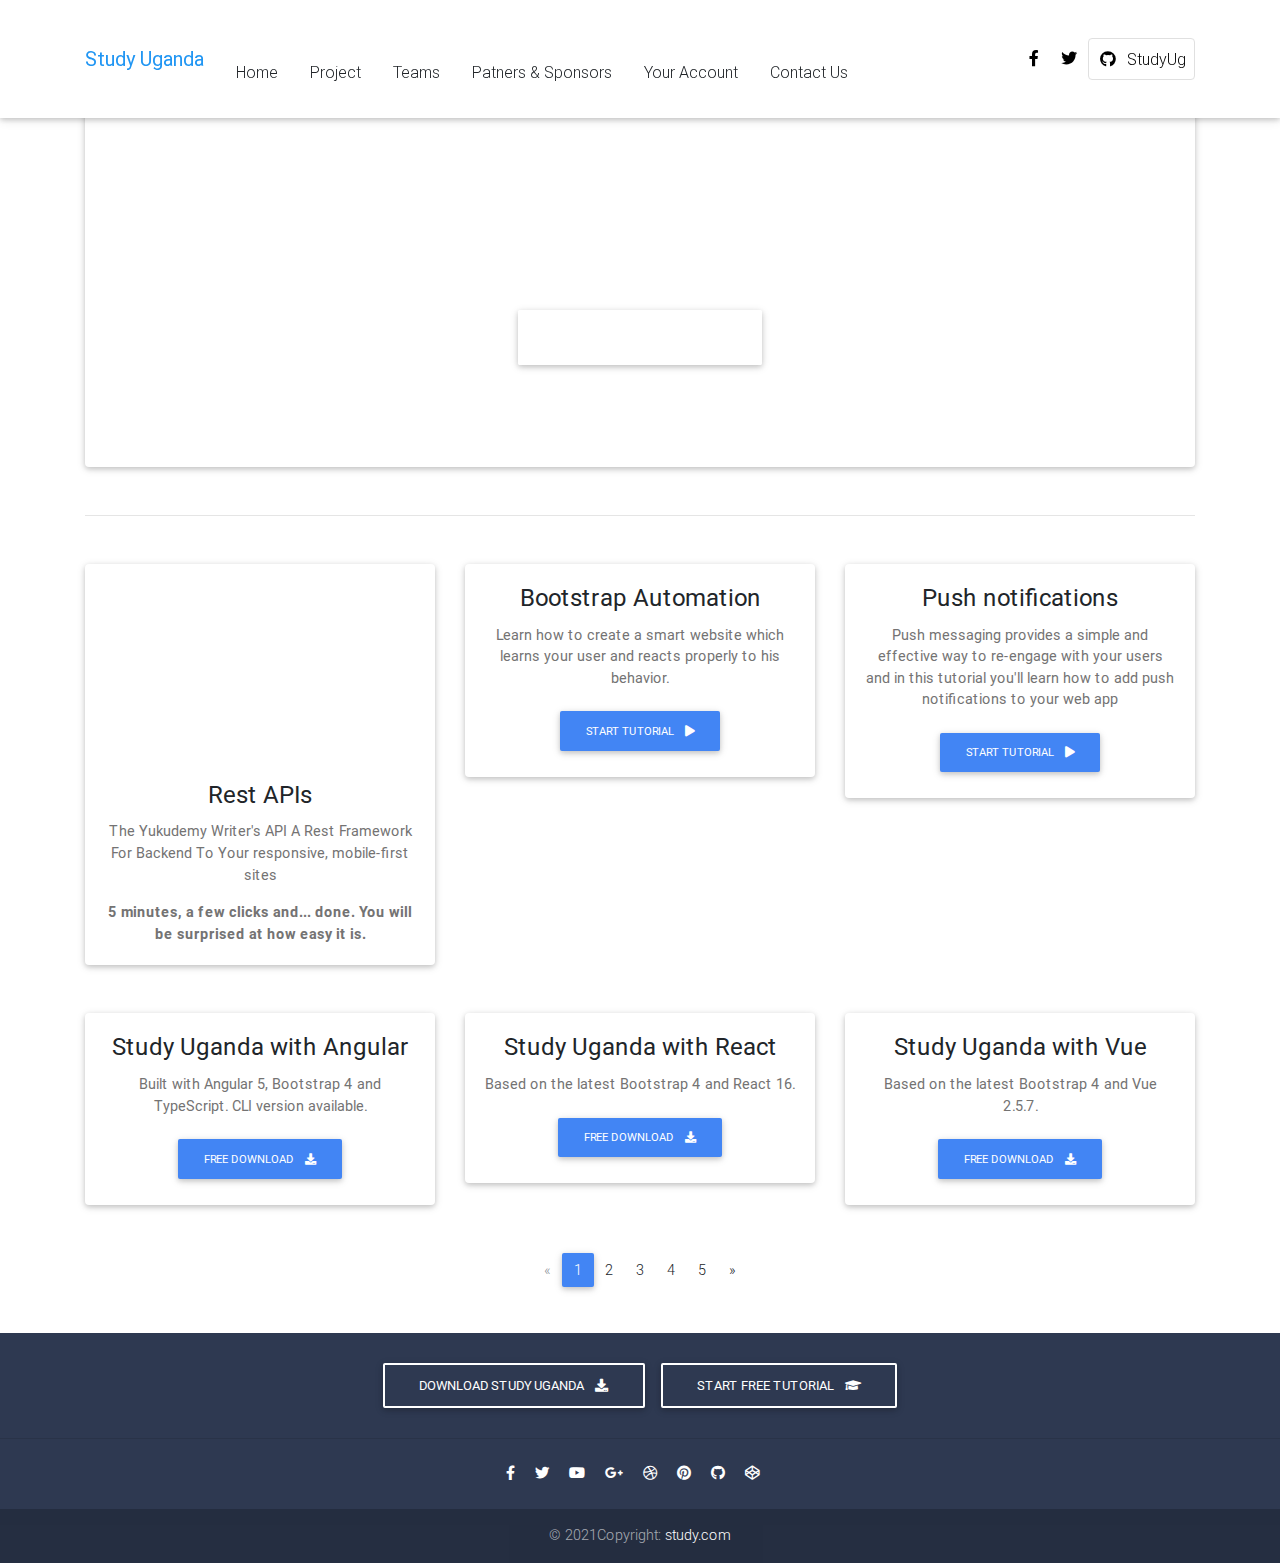
==== index/index.html @ 820b2b18 "reset the repository" ====
<!DOCTYPE html>
<html lang="en">

<head>
  <meta charset="utf-8">
  <meta name="viewport" content="width=device-width, initial-scale=1, shrink-to-fit=no">
  <meta http-equiv="x-ua-compatible" content="ie=edge">
  <title>Study Uganda| Learn By Doing..... </title>
  <!-- Font Awesome -->
  <link rel="stylesheet" href="https://use.fontawesome.com/releases/v5.11.2/css/all.css">
  <!-- Bootstrap core CSS -->
  <link href="css/bootstrap.min.css" rel="stylesheet">
  <!-- Material Design Bootstrap -->
  <link href="css/mdb.min.css" rel="stylesheet">
  <link href="css/dropdown.css"" rel="stylesheet">
  <!-- Your custom styles (optional) -->
  <link href="css/style.min.css" rel="stylesheet">
  <link rel="icon" href="img/favicon.ico" type="image/x-icon">
</head>

<body>

  <!--Main Navigation-->
  <header>

    <!-- Navbar -->
    <nav class="navbar fixed-top navbar-expand-lg navbar-light white scrolling-navbar">
      <div class="container">

        <!-- Brand -->
        <a class="navbar-brand waves-effect"  >
          <strong class="blue-text">Study Uganda</strong>
        </a>

        <!-- Collapse -->
        <button class="navbar-toggler" type="button" data-toggle="collapse" data-target="#navbarSupportedContent"
          aria-controls="navbarSupportedContent" aria-expanded="false" aria-label="Toggle navigation">
          <span class="navbar-toggler-icon"></span>
        </button>

        <!-- Links -->
        <div class="collapse navbar-collapse" id="navbarSupportedContent">

          <!-- Left -->
          <ul class="navbar-nav mr-auto">
            <li class="nav-item">
              <a class="nav-link waves-effect">
                <div class="dropdown">
                  <a class="dropbtn">Home</a>
                    <div class="dropdown-content">
                    <a href="index.html"> Go To HomePage</a>
                </div></a>
            </li>
            <li class="nav-item">
              <a class="nav-link waves-effect">
                <div class="dropdown">
                  <a class="dropbtn">Project</a>
                    <div class="dropdown-content">
                    <a href="projects.html">Attempt On-Going Projects</a>
                    <a href="projects.html">Submit A Project For Review & Funding</a>
                </div></a>
            </li>
            <li class="nav-item">
              <a class="nav-link waves-effect">
                <div class="dropdown">
                  <a class="dropbtn">Teams</a>
                    <div class="dropdown-content">
                    <a href="projects.html">Form A Team</a>
                    <a href="projects.html">Join A Team</a>
                    <a href="projects.html">Leader Boards</a>
                </div></a>
            </li>
            <li class="nav-item">
              <a class="nav-link waves-effect">
                <div class="dropdown">
                  <a class="dropbtn">Patners & Sponsors</a>
                    <div class="dropdown-content">
                    <a href="#">Patners</a>
                    <a href="#">Reviews</a>
                    <a href="#">Public Garrelly</a>
                  </div>
                </div></a>
            </li>
            <li class="nav-item">
              <a class="nav-link waves-effect">
                <div class="dropdown">
                  <a class="dropbtn">Your Account</a>
                    <div class="dropdown-content">
                    <a href="#">Sign Up</a>
                    <a href="#">Login</a>
                  </div>
                </div></a>
            </li>
            <li class="nav-item">
              <a class="nav-link waves-effect">
                <div class="dropdown">
                  <a class="dropbtn">Contact Us</a>
                  </div>
                </div></a>
            </li>
          </ul>

          <!-- Right -->
          <ul class="navbar-nav nav-flex-icons">
            <li class="nav-item">
              <a href="https://www.facebook.com/genesis.tech" class="nav-link waves-effect" >
                <i class="fab fa-facebook-f"></i>
              </a>
            </li>
            <li class="nav-item">
              <a href="https://twitter.com/olisehug?s=09" class="nav-link waves-effect" >
                <i class="fab fa-twitter"></i>
              </a>
            </li>
            <li class="nav-item">
              <a href="https://github.com/StudyUganda" class="nav-link border border-light rounded waves-effect">
                <i class="fab fa-github mr-2"></i>StudyUg
              </a>
            </li>
          </ul>

        </div>

      </div>
    </nav>
    <!-- Navbar -->

  </header>
  <!--Main Navigation-->

  <!--Main layout-->
  <main class="mt-5 pt-5">
    <div class="container">

      <!--Section: Jumbotron-->
      <section class="card wow fadeIn" style="background-image: url(https://mdbootstrap.com/img/Photos/Others/gradient1.jpg);">

        <!-- Content -->
        <div class="card-body text-white text-center py-5 px-5 my-5">

          <h1 class="mb-4">
            <strong>Be More With Study<i>Ug</i></strong>
          </h1>
          <p>
            <strong>More Than Just A brand</strong>
          </p>
          
          <a target="_blank"   class="btn btn-outline-white btn-lg">Become A Member
            <i class="fas fa-graduation-cap ml-2"></i>
          </a>

        </div>
        <!-- Content -->
      </section>
      <!--Section: Jumbotron-->

      <hr class="my-5">

      <!--Section: Cards-->
      <section class="text-center">

        <!--Grid row-->
        <div class="row mb-4 wow fadeIn">

          <!--Grid column-->
          <div class="col-lg-4 col-md-12 mb-4">

            <!--Card-->
            <div class="card">

              <!--Card image-->
              <div class="view overlay">
                <div class="embed-responsive embed-responsive-16by9 rounded-top">
                  <iframe class="embed-responsive-item" src="https://www.youtube.com/embed/kXgb3Tg9RY0" allowfullscreen></iframe>
                </div>
              </div>

              <!--Card content-->
              <div class="card-body">
                <!--Title-->
                <h4 class="card-title">Rest APIs</h4>
                <!--Text-->
                <p class="card-text"> The Yukudemy Writer's API A Rest Framework For Backend To Your
                  responsive, mobile-first sites</p>
                <p class="card-text">
                  <strong>5 minutes, a few clicks and... done. You will be surprised at how easy it is.</strong>
                </p>
              </div>

            </div>
            <!--/.Card-->

          </div>
          <!--Grid column-->

          <!--Grid column-->
          <div class="col-lg-4 col-md-6 mb-4">

            <!--Card-->
            <div class="card">

              <!--Card image-->
              <div class="view overlay">
                <img src="https://mdbootstrap.com/wp-content/uploads/2017/11/brandflow-tutorial-fb.jpg" class="card-img-top"
                  alt="">
                <a href="">
                  <div class="mask rgba-white-slight"></div>
                </a>
              </div>

              <!--Card content-->
              <div class="card-body">
                <!--Title-->
                <h4 class="card-title">Bootstrap Automation</h4>
                <!--Text-->
                <p class="card-text">Learn how to create a smart website which learns your user and reacts properly to
                  his behavior.</p>
                <a href="" 
                  class="btn btn-primary btn-md">Start tutorial
                  <i class="fas fa-play ml-2"></i>
                </a>
              </div>

            </div>
            <!--/.Card-->

          </div>
          <!--Grid column-->

          <!--Grid column-->
          <div class="col-lg-4 col-md-6 mb-4">

            <!--Card-->
            <div class="card">

              <!--Card image-->
              <div class="view overlay">
                <img src="https://mdbootstrap.com/wp-content/uploads/2018/01/push-fb.jpg" class="card-img-top" alt="">
                <a   >
                  <div class="mask rgba-white-slight"></div>
                </a>
              </div>

              <!--Card content-->
              <div class="card-body">
                <!--Title-->
                <h4 class="card-title">Push notifications</h4>
                <!--Text-->
                <p class="card-text">Push messaging provides a simple and effective way to re-engage with your users
                  and in this
                  tutorial you'll learn how to add push notifications to your web app</p>
                <a    class="btn btn-primary btn-md">Start
                  tutorial
                  <i class="fas fa-play ml-2"></i>
                </a>
              </div>

            </div>
            <!--/.Card-->

          </div>
          <!--Grid column-->

        </div>
        <!--Grid row-->

        <!--Grid row-->
        <div class="row mb-4 wow fadeIn">

          <!--Grid column-->
          <div class="col-lg-4 col-md-12 mb-4">

            <!--Card-->
            <div class="card">

              <!--Card image-->
              <div class="view overlay">
                <img src="https://mdbootstrap.com/img/Marketing/mdb-press-pack/mdb-angular.jpg" class="card-img-top"
                  alt="">
                <a  >
                  <div class="mask rgba-white-slight"></div>
                </a>
              </div>

              <!--Card content-->
              <div class="card-body">
                <!--Title-->
                <h4 class="card-title">Study Uganda with Angular</h4>
                <!--Text-->
                <p class="card-text">Built with Angular 5, Bootstrap 4 and TypeScript. CLI version available. </p>
                <a   class="btn btn-primary btn-md">Free download
                  <i class="fas fa-download ml-2"></i>
                </a>
              </div>

            </div>
            <!--/.Card-->

          </div>
          <!--Grid column-->

          <!--Grid column-->
          <div class="col-lg-4 col-md-6 mb-4">

            <!--Card-->
            <div class="card">

              <!--Card image-->
              <div class="view overlay">
                <img src="https://mdbootstrap.com/img/Marketing/mdb-press-pack/mdb-react.jpg" class="card-img-top" alt="">
                <a  >
                  <div class="mask rgba-white-slight"></div>
                </a>
              </div>

              <!--Card content-->
              <div class="card-body">
                <!--Title-->
                <h4 class="card-title">Study Uganda with React</h4>
                <!--Text-->
                <p class="card-text">Based on the latest Bootstrap 4 and React 16. </p>
                <a   class="btn btn-primary btn-md">Free download
                  <i class="fas fa-download ml-2"></i>
                </a>
              </div>

            </div>
            <!--/.Card-->

          </div>
          <!--Grid column-->

          <!--Grid column-->
          <div class="col-lg-4 col-md-6 mb-4">

            <!--Card-->
            <div class="card">

              <!--Card image-->
              <div class="view overlay">
                <img src="https://mdbootstrap.com/img/Marketing/mdb-press-pack/mdb-vue.jpg" class="card-img-top" alt="">
                <a  >
                  <div class="mask rgba-white-slight"></div>
                </a>
              </div>

              <!--Card content-->
              <div class="card-body">
                <!--Title-->
                <h4 class="card-title">Study Uganda with Vue</h4>
                <!--Text-->
                <p class="card-text">Based on the latest Bootstrap 4 and Vue 2.5.7. </p>
                <a   class="btn btn-primary btn-md">Free download
                  <i class="fas fa-download ml-2"></i>
                </a>
              </div>

            </div>
            <!--/.Card-->

          </div>
          <!--Grid column-->

        </div>
        <!--Grid row-->

        <!--Pagination-->
        <nav class="d-flex justify-content-center wow fadeIn">
          <ul class="pagination pg-blue">

            <!--Arrow left-->
            <li class="page-item disabled">
              <a class="page-link"   aria-label="Previous">
                <span aria-hidden="true">&laquo;</span>
                <span class="sr-only">Previous</span>
              </a>
            </li>

            <li class="page-item active">
              <a class="page-link"  >1
                <span class="sr-only">(current)</span>
              </a>
            </li>
            <li class="page-item">
              <a class="page-link"  >2</a>
            </li>
            <li class="page-item">
              <a class="page-link"  >3</a>
            </li>
            <li class="page-item">
              <a class="page-link"  >4</a>
            </li>
            <li class="page-item">
              <a class="page-link"  >5</a>
            </li>

            <li class="page-item">
              <a class="page-link"   aria-label="Next">
                <span aria-hidden="true">&raquo;</span>
                <span class="sr-only">Next</span>
              </a>
            </li>
          </ul>
        </nav>
        <!--Pagination-->

      </section>
      <!--Section: Cards-->

    </div>
  </main>
  <!--Main layout-->

  <!--Footer-->
  <footer class="page-footer text-center font-small mdb-color darken-2 mt-4 wow fadeIn">

    <!--Call to action-->
    <div class="pt-4">
      <a class="btn btn-outline-white"  
        role="button">Download Study Uganda
        <i class="fas fa-download ml-2"></i>
      </a>
      <a class="btn btn-outline-white"   role="button">Start
        free tutorial
        <i class="fas fa-graduation-cap ml-2"></i>
      </a>
    </div>
    <!--/.Call to action-->

    <hr class="my-4">

    <!-- Social icons -->
    <div class="pb-4">
      <a href="https://www.facebook.com/genesis.tech" target="_blank">
        <i class="fab fa-facebook-f mr-3"></i>
      </a>

      <a href="https://twitter.com/olisehug?s=09">
        <i class="fab fa-twitter mr-3"></i>
      </a>

      <a href="https://www.youtube.com/channel/UCXmz58HYLMBRH_AZIqHBlNw" target="_blank">
        <i class="fab fa-youtube mr-3"></i>
      </a>

      <a   target="_blank">
        <i class="fab fa-google-plus-g mr-3"></i>
      </a>

      <a href="https://dribbble.com/mdbootstrap" target="_blank">
        <i class="fab fa-dribbble mr-3"></i>
      </a>

      <a   target="_blank">
        <i class="fab fa-pinterest mr-3"></i>
      </a>

      <a href="https://github.com/StudyUganda" target="_blank">
        <i class="fab fa-github mr-3"></i>
      </a>

      <a   target="_blank">
        <i class="fab fa-codepen mr-3"></i>
      </a>
    </div>
    <!-- Social icons -->

    <!--Copyright-->
    <div class="footer-copyright py-3">
      © 2021Copyright:
      <a href="https://mdbootstrap.com/education/bootstrap/" target="_blank"> study.com </a>
    </div>
    <!--/.Copyright-->

  </footer>
  <!--/.Footer-->

  <!-- SCRIPTS -->
  <!-- JQuery -->
  <script type="text/javascript" src="js/jquery-3.4.1.min.js"></script>
  <!-- Bootstrap tooltips -->
  <script type="text/javascript" src="js/popper.min.js"></script>
  <!-- Bootstrap core JavaScript -->
  <script type="text/javascript" src="js/bootstrap.min.js"></script>
  <!-- Study Uganda core JavaScript -->
  <script type="text/javascript" src="js/mdb.min.js"></script>
  <!-- Initializations -->
  <script type="text/javascript">
    // Animations initialization
    new WOW().init();

  </script>
</body>

</html>
---- index/css/dropdown.css ----
/* Dropdown Button */

.dropbtn {
    background-color: #ffffff;
    color: rgb(0, 0, 0);
    padding: 16px;
    font-size: 16px;
    border: none;
}


/* The container <div> - needed to position the dropdown content */

.dropdown {
    position: relative;
    display: inline-block;
}


/* Dropdown Content (Hidden by Default) */

.dropdown-content {
    display: none;
    position: absolute;
    background-color: #f1f1f1;
    min-width: 160px;
    box-shadow: 0px 8px 16px 0px rgba(0, 0, 0, 0.2);
    z-index: 1;
}


/* Links inside the dropdown */

.dropdown-content a {
    color: black;
    padding: 12px 16px;
    text-decoration: none;
    display: block;
}


/* Change color of dropdown links on hover */

.dropdown-content a:hover {
    background-color: #ddd;
}


/* Show the dropdown menu on hover */

.dropdown:hover .dropdown-content {
    display: block;
}


/* Change the background color of the dropdown button when the dropdown content is shown */

.dropdown:hover .dropbtn {
    background-color: #3e8e41;
}
---- index/css/style.min.css ----
.card-comments img{width:4rem}
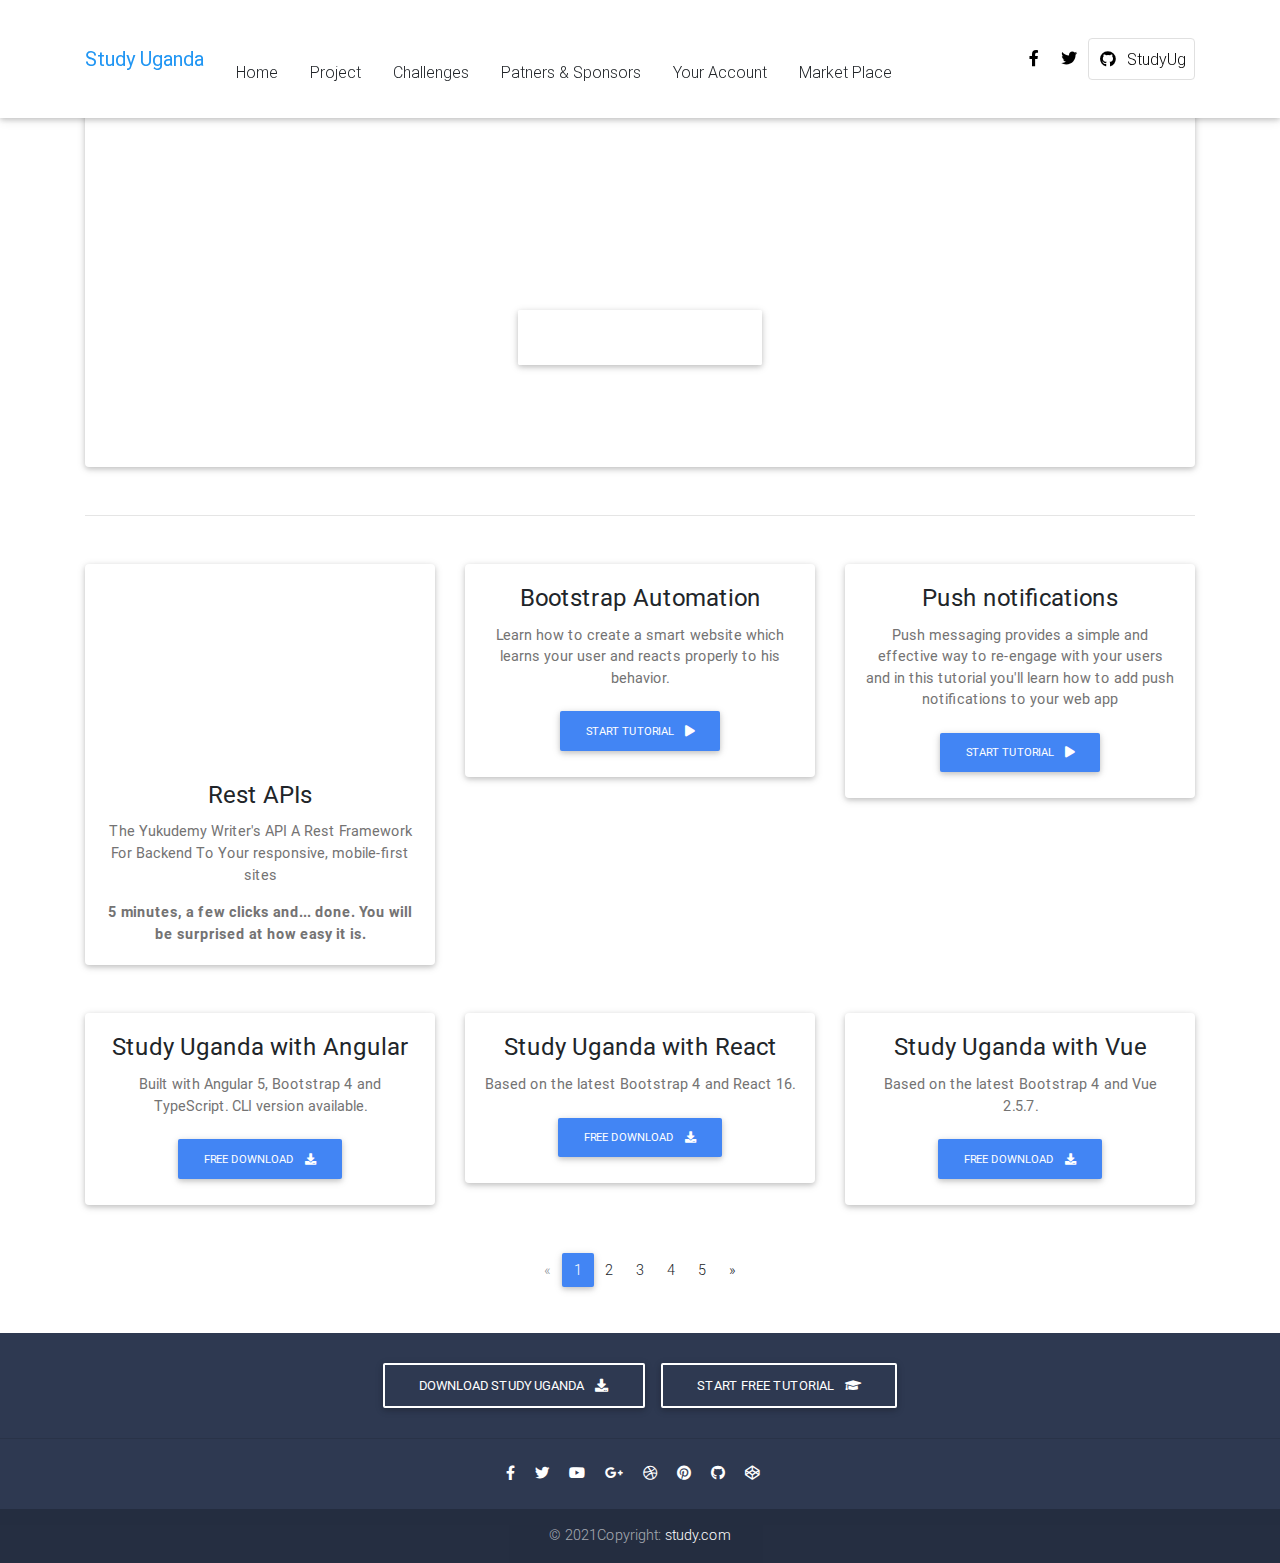
==== commit 836de62b: "Added Login Sytem Np css" ====
--- a/index/index.html
+++ b/index/index.html
@@ -49,6 +49,8 @@
                   <a class="dropbtn">Home</a>
                     <div class="dropdown-content">
                     <a href="index.html"> Go To HomePage</a>
+                    <a href="index.html"> Contact Us</a>
+                    <a href="index.html">Terms and Conditions</a>
                 </div></a>
             </li>
             <li class="nav-item">
@@ -63,11 +65,11 @@
             <li class="nav-item">
               <a class="nav-link waves-effect">
                 <div class="dropdown">
-                  <a class="dropbtn">Teams</a>
+                  <a class="dropbtn">Challenges</a>
                     <div class="dropdown-content">
-                    <a href="projects.html">Form A Team</a>
-                    <a href="projects.html">Join A Team</a>
-                    <a href="projects.html">Leader Boards</a>
+                    <a href="#">Daily[Win 2,000ugx]</a>
+                    <a href="add-ons\Weekly\index.html">Weekly[Win 7,000]</a>
+                    <a href="#">Monthly[Win 50,000]</a>
                 </div></a>
             </li>
             <li class="nav-item">
@@ -86,15 +88,18 @@
                 <div class="dropdown">
                   <a class="dropbtn">Your Account</a>
                     <div class="dropdown-content">
-                    <a href="#">Sign Up</a>
-                    <a href="#">Login</a>
+                    <a href=""add-ons\add-ons\loginsytem\register.php">Sign Up</a>
+                    <a href="add-ons\add-ons\loginsytem\login.php">Login</a>
+                    <a href="projects.html">Form A Team</a>
+                    <a href="projects.html">Join A Team</a>
+                    <a href="projects.html">Leader Boards</a>
                   </div>
                 </div></a>
             </li>
             <li class="nav-item">
               <a class="nav-link waves-effect">
                 <div class="dropdown">
-                  <a class="dropbtn">Contact Us</a>
+                  <a class="dropbtn">Market Place</a>
                   </div>
                 </div></a>
             </li>
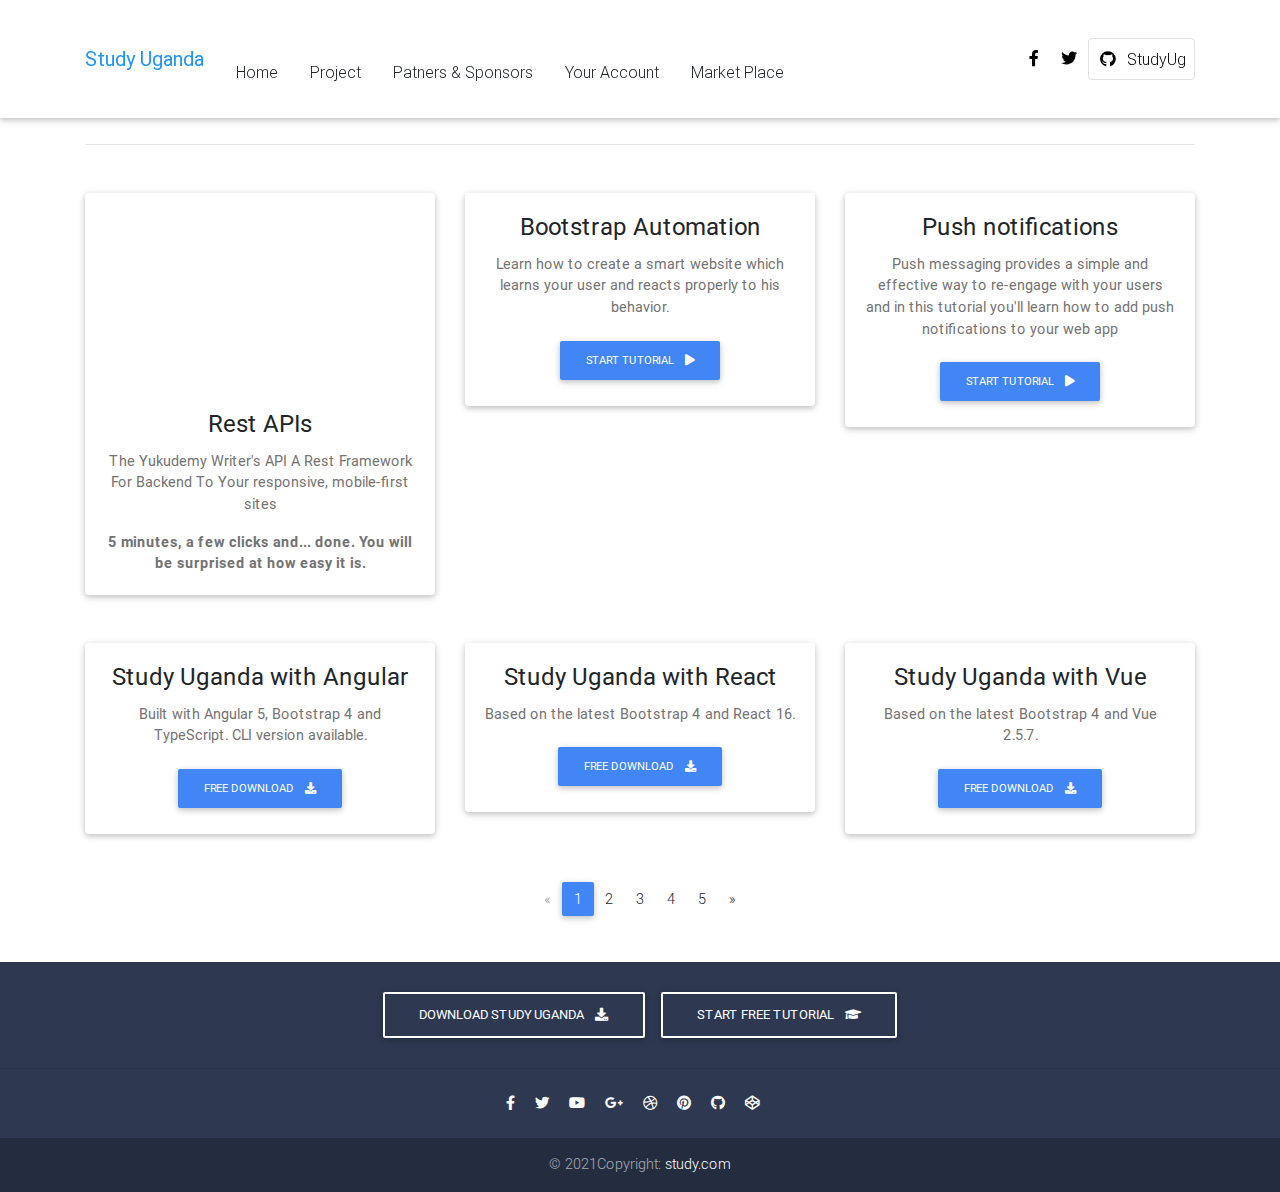
==== commit bf504cac: "Made Responsive On Phones" ====
--- a/index/index.html
+++ b/index/index.html
@@ -3,7 +3,7 @@
 
 <head>
   <meta charset="utf-8">
-  <meta name="viewport" content="width=device-width, initial-scale=1, shrink-to-fit=no">
+  <meta name="viewport" content="width=device-width, initial-scale=1">
   <meta http-equiv="x-ua-compatible" content="ie=edge">
   <title>Study Uganda| Learn By Doing..... </title>
   <!-- Font Awesome -->
@@ -58,20 +58,11 @@
                 <div class="dropdown">
                   <a class="dropbtn">Project</a>
                     <div class="dropdown-content">
-                    <a href="projects.html">Attempt On-Going Projects</a>
+                    <a href="projects.html">On-Going Projects</a>
                     <a href="projects.html">Submit A Project For Review & Funding</a>
                 </div></a>
             </li>
-            <li class="nav-item">
-              <a class="nav-link waves-effect">
-                <div class="dropdown">
-                  <a class="dropbtn">Challenges</a>
-                    <div class="dropdown-content">
-                    <a href="#">Daily[Win 2,000ugx]</a>
-                    <a href="add-ons\Weekly\index.html">Weekly[Win 7,000]</a>
-                    <a href="#">Monthly[Win 50,000]</a>
-                </div></a>
-            </li>
+
             <li class="nav-item">
               <a class="nav-link waves-effect">
                 <div class="dropdown">
@@ -88,11 +79,10 @@
                 <div class="dropdown">
                   <a class="dropbtn">Your Account</a>
                     <div class="dropdown-content">
-                    <a href=""add-ons\add-ons\loginsytem\register.php">Sign Up</a>
-                    <a href="add-ons\add-ons\loginsytem\login.php">Login</a>
-                    <a href="projects.html">Form A Team</a>
-                    <a href="projects.html">Join A Team</a>
-                    <a href="projects.html">Leader Boards</a>
+                    <a href="add-ons\users\index.php">Login</a>
+                    <a href="add-ons\users\login.php">Sign Up</a>
+                    <a href="projects.html">Teams</a>
+                    
                   </div>
                 </div></a>
             </li>
@@ -103,6 +93,7 @@
                   </div>
                 </div></a>
             </li>
+            
           </ul>
 
           <!-- Right -->
@@ -141,20 +132,7 @@
       <section class="card wow fadeIn" style="background-image: url(https://mdbootstrap.com/img/Photos/Others/gradient1.jpg);">
 
         <!-- Content -->
-        <div class="card-body text-white text-center py-5 px-5 my-5">
-
-          <h1 class="mb-4">
-            <strong>Be More With Study<i>Ug</i></strong>
-          </h1>
-          <p>
-            <strong>More Than Just A brand</strong>
-          </p>
-          
-          <a target="_blank"   class="btn btn-outline-white btn-lg">Become A Member
-            <i class="fas fa-graduation-cap ml-2"></i>
-          </a>
-
-        </div>
+        
         <!-- Content -->
       </section>
       <!--Section: Jumbotron-->
